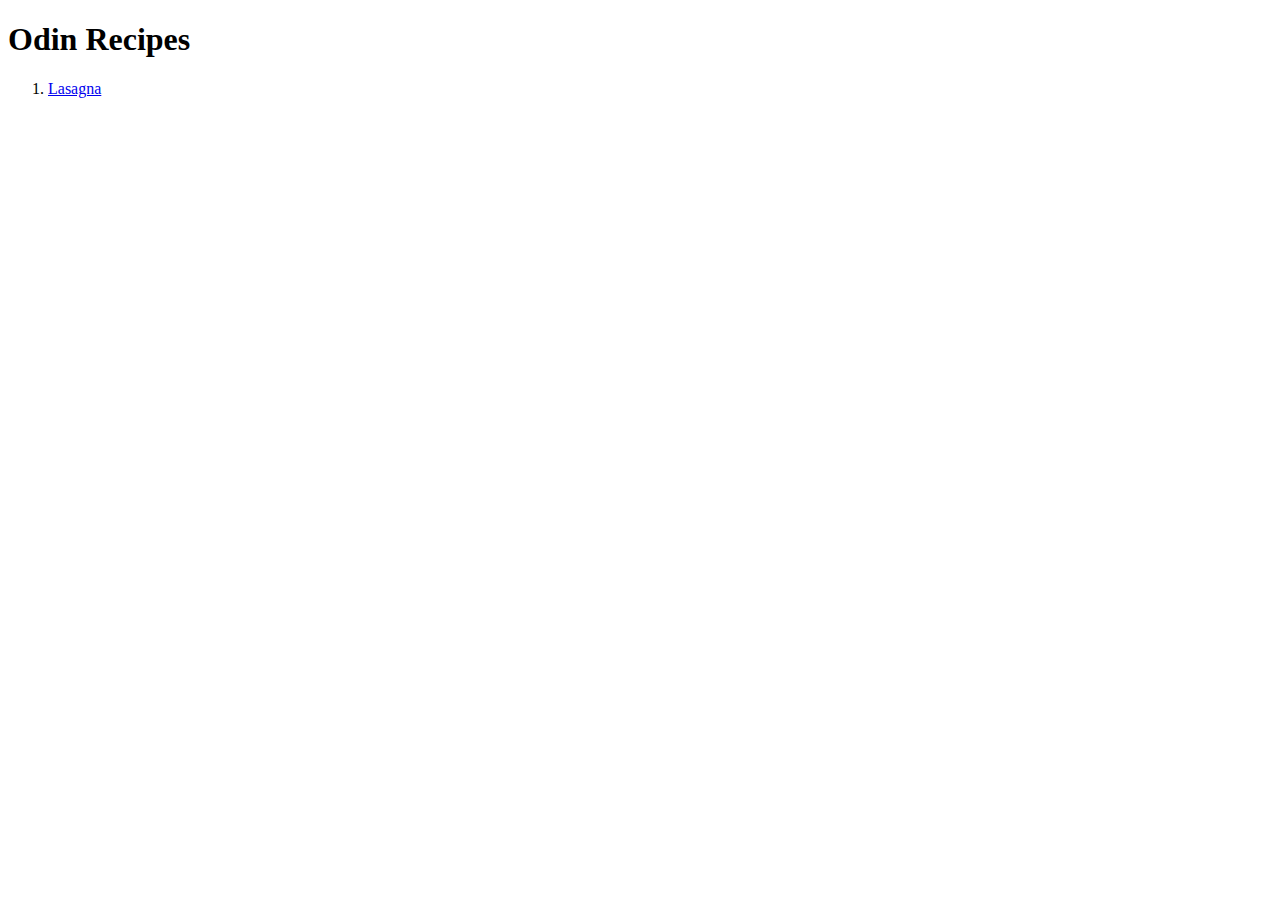
==== index.html @ 0bfbce40 "Base of the site. Added tittle and started the list" ====
<!DOCTYPE html>
<html lang="en">
<head>
    <meta charset="UTF-8">
    <title>Odin Recipes</title>
</head>

<body>
    <h1>Odin Recipes</h1>
    <ol>
        <li><a href="./recipes/lasagna.html" target="_self" rel="noopener noferrer">Lasagna</li>
    </ol>
</body>
</html>
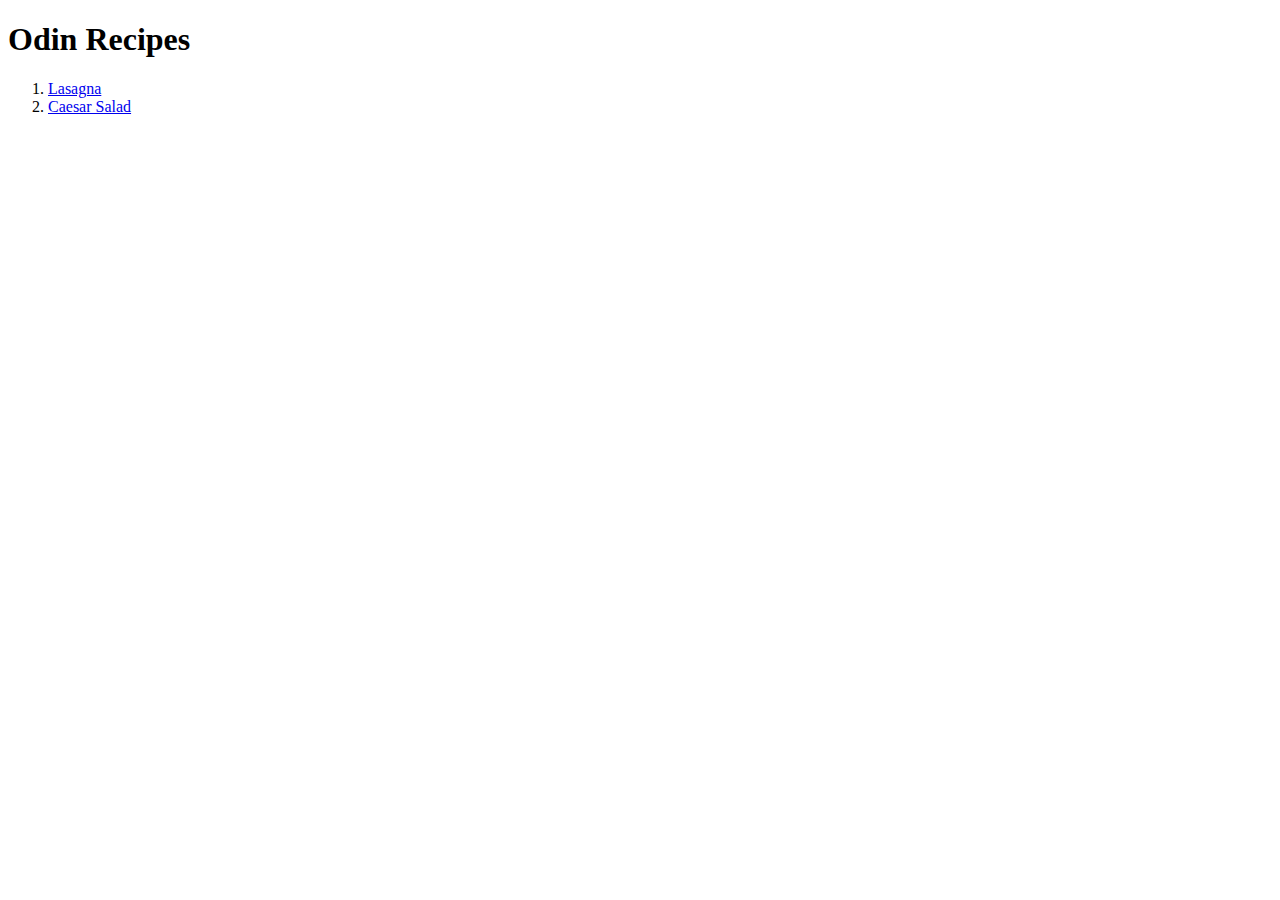
==== commit 84e03375: "Added second recipe" ====
--- a/index.html
+++ b/index.html
@@ -9,6 +9,7 @@
     <h1>Odin Recipes</h1>
     <ol>
         <li><a href="./recipes/lasagna.html" target="_self" rel="noopener noferrer">Lasagna</li>
+        <li><a href="./recipes/caesar.html" target="_self" rel="noopener noferrer">Caesar Salad</li>
     </ol>
 </body>
 </html>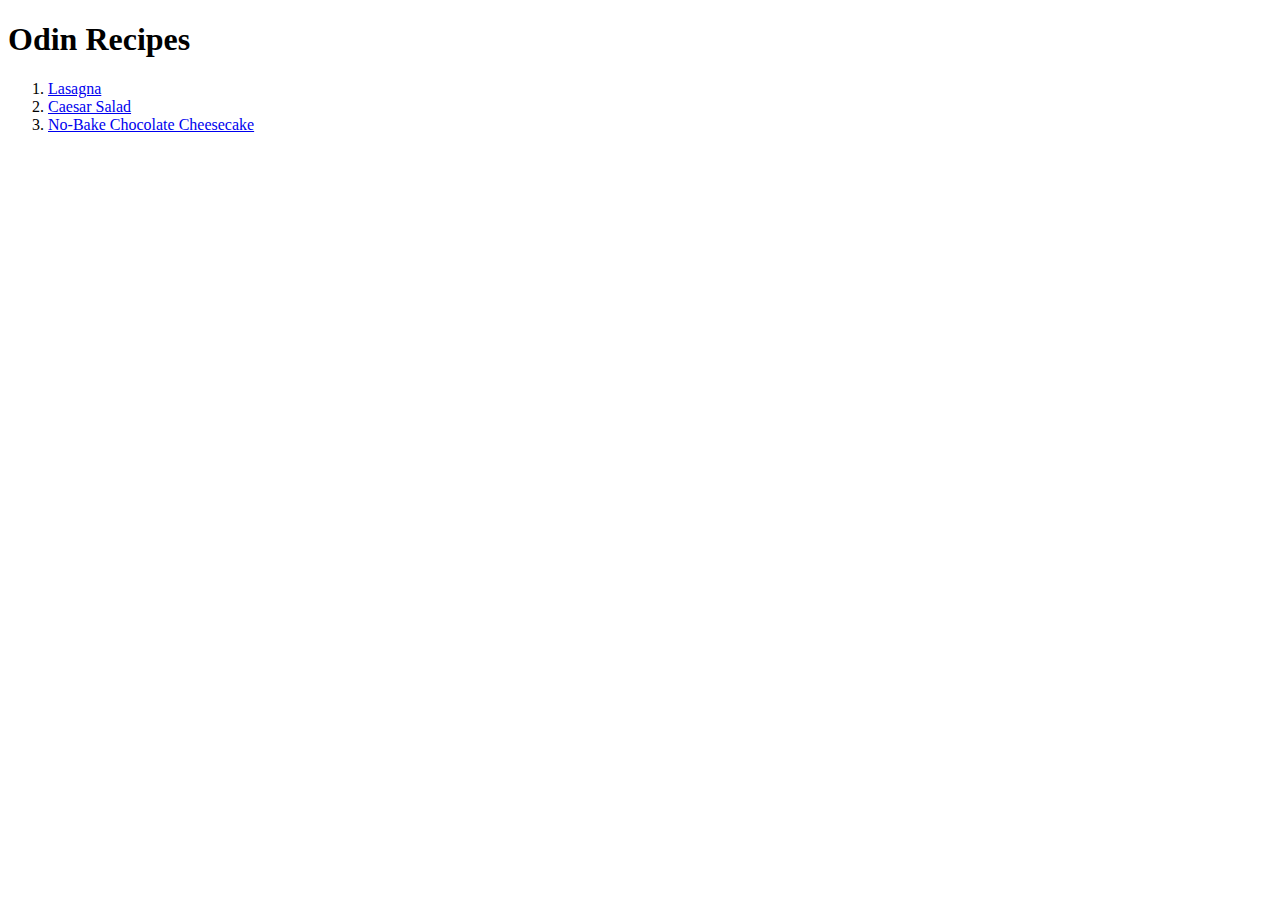
==== commit 1473763d: "Added 3-rd recipe" ====
--- a/index.html
+++ b/index.html
@@ -10,6 +10,7 @@
     <ol>
         <li><a href="./recipes/lasagna.html" target="_self" rel="noopener noferrer">Lasagna</li>
         <li><a href="./recipes/caesar.html" target="_self" rel="noopener noferrer">Caesar Salad</li>
+        <li><a href="./recipes/cheesecake.html" target="_self" rel="noopener noferrer">No-Bake Chocolate Cheesecake</li>
     </ol>
 </body>
 </html>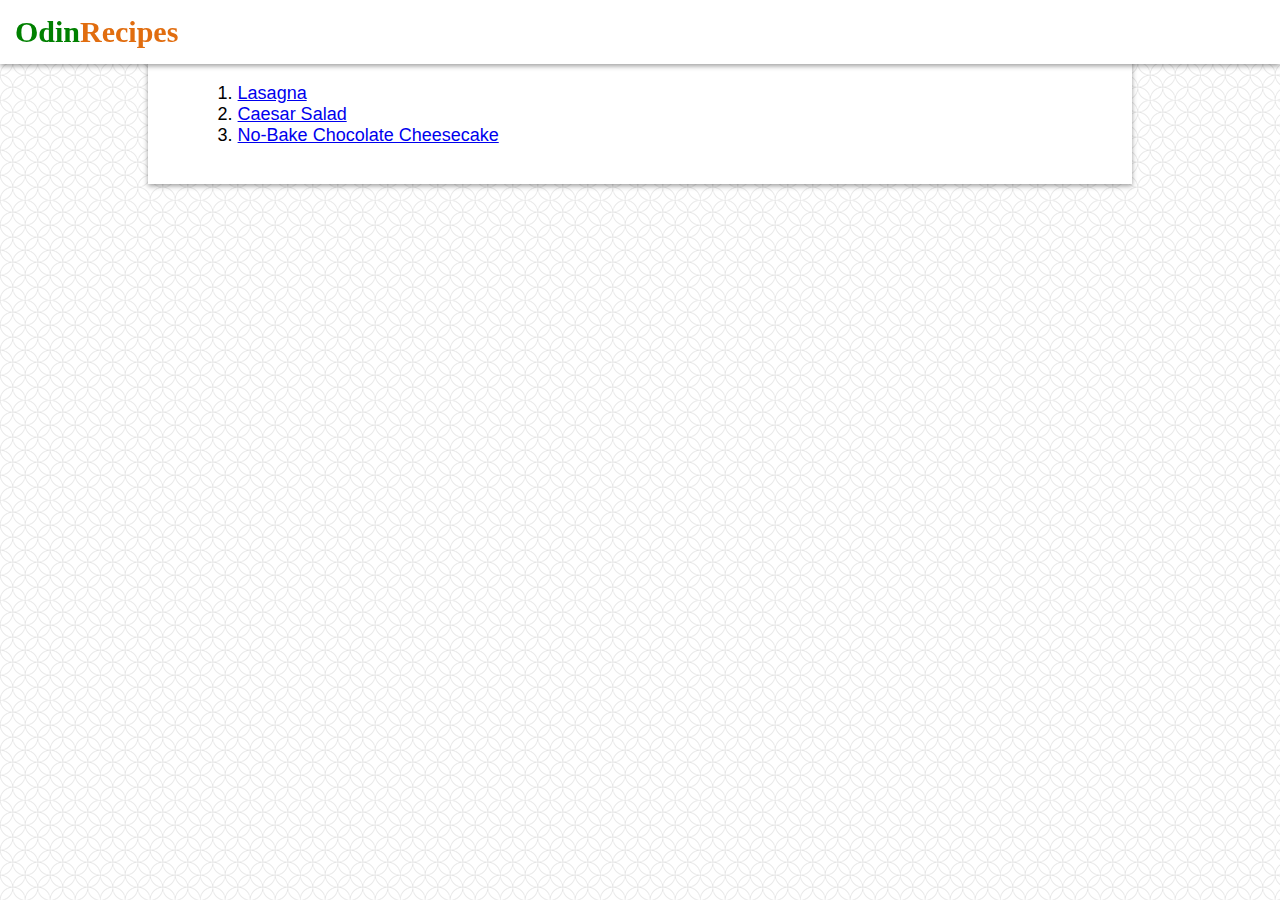
==== commit 39e04a78: "Restructured HTML, added header, container, background image, changed font family, size" ====
--- a/index.html
+++ b/index.html
@@ -3,14 +3,19 @@
 <head>
     <meta charset="UTF-8">
     <title>Odin Recipes</title>
+    <link href="css/styles.css" rel="stylesheet">
 </head>
 
 <body>
-    <h1>Odin Recipes</h1>
+    <header>
+        <span style="color: green; font-weight: 600;">Odin</span> <span style="color: rgb(225, 109, 15); font-weight: 600;">Recipes</span>
+    </header>
+    <div class="container">
     <ol>
         <li><a href="./recipes/lasagna.html" target="_self" rel="noopener noferrer">Lasagna</li>
         <li><a href="./recipes/caesar.html" target="_self" rel="noopener noferrer">Caesar Salad</li>
         <li><a href="./recipes/cheesecake.html" target="_self" rel="noopener noferrer">No-Bake Chocolate Cheesecake</li>
     </ol>
+    </div>
 </body>
 </html>--- a/css/styles.css
+++ b/css/styles.css
@@ -0,0 +1,41 @@
+body {
+    background-image: url(./images-css/spiration-light.png);
+}
+header {
+    background-color: white;
+    box-shadow: 0px 2px 5px rgba(0, 0, 0, 0.384);
+    position: fixed;
+    top: 0;
+    left: 0;
+    right: 0;
+    font-size: 30px;
+    padding: 15px;
+    display: flex;
+}
+.container {
+    padding: 20px 50px;
+    margin-top: 45px;
+    background-color: white;
+    width: 70%;
+    margin-left: auto;
+    margin-right: auto;
+    box-shadow: 0px 2px 5px rgba(0, 0, 0, 0.384);
+    font-family: Arial, Helvetica, sans-serif;
+}
+p, ul, ol, li {
+    font-size: 18px;
+}
+h3 {
+    font-size: 25px;
+}
+h1 {
+    font-size: 40px;
+}
+ul {
+    list-style: square;
+}
+.main-img {
+    height: 300px;
+    width: auto;
+    margin-bottom: 0px;
+}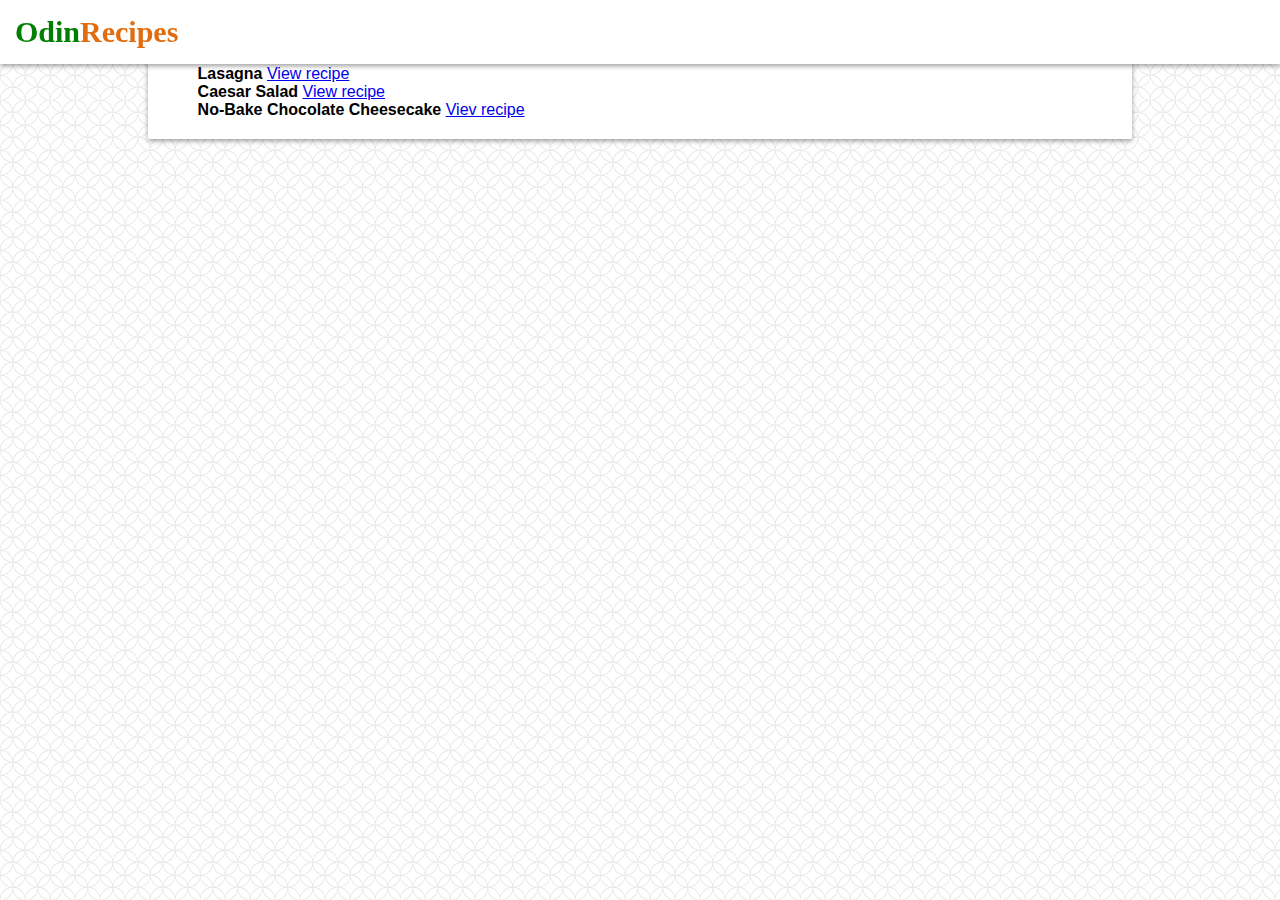
==== commit f2c6db8f: "Made recipe cards with buttons" ====
--- a/index.html
+++ b/index.html
@@ -11,11 +11,25 @@
         <span style="color: green; font-weight: 600;">Odin</span> <span style="color: rgb(225, 109, 15); font-weight: 600;">Recipes</span>
     </header>
     <div class="container">
-    <ol>
-        <li><a href="./recipes/lasagna.html" target="_self" rel="noopener noferrer">Lasagna</li>
-        <li><a href="./recipes/caesar.html" target="_self" rel="noopener noferrer">Caesar Salad</li>
-        <li><a href="./recipes/cheesecake.html" target="_self" rel="noopener noferrer">No-Bake Chocolate Cheesecake</li>
-    </ol>
+        <div class="recipe-card-border">
+            <div class="recipe-card">
+              <strong>Lasagna</strong>
+              <a class="viev-button" href="./recipes/lasagna.html" target="_self" rel="noopener noferrer">View recipe</a>
+            </div>
+          </div>
+          
+          <div class="recipe-card-border">
+            <div class="recipe-card">
+                <strong>Caesar Salad</strong>
+            <a class="viev-button" href="./recipes/caesar.html" target="_self" rel="noopener noferrer">View recipe</a>
+            </div>
+            </div>
+        <div class="recipe-card-border">
+            <div class="recipe-card">
+                <strong>No-Bake Chocolate Cheesecake</strong>
+            <a class="viev-button" href="./recipes/cheesecake.html" target="_self" rel="noopener noferrer">Viev recipe</a>
+        </div>
+    </div>
     </div>
 </body>
 </html>--- a/css/styles.css
+++ b/css/styles.css
@@ -22,8 +22,11 @@
     box-shadow: 0px 2px 5px rgba(0, 0, 0, 0.384);
     font-family: Arial, Helvetica, sans-serif;
 }
-p, ul, ol, li {
+.container p, ul, ol, li {
     font-size: 18px;
+}
+.recipe{
+    max-width: 60%;
 }
 h3 {
     font-size: 25px;
@@ -38,4 +41,23 @@
     height: 300px;
     width: auto;
     margin-bottom: 0px;
+}
+.brief-info {
+    list-style: none;
+    display: flex;
+    padding: 0;
+    width: 300px;
+    margin-top: 0px;
+    box-sizing: border-box;
+    background-color: bisque;
+    padding: 10px 5px;
+    justify-content: center;
+}
+.brief-info li {
+    font-size: auto;
+    padding: 0px 5px;
+    margin: 5px 15px;
+}
+.brief-info p {
+    margin: 0px;
 }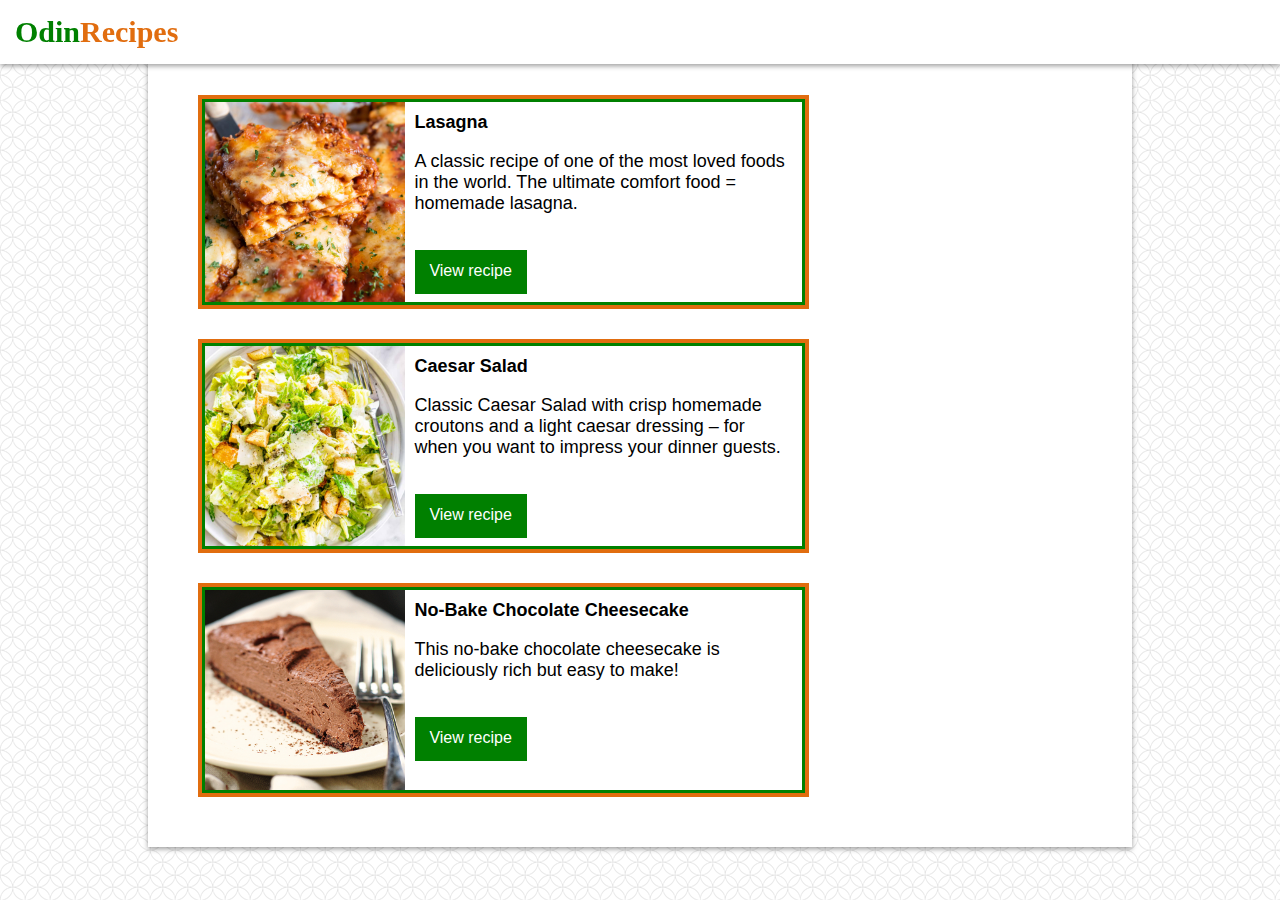
==== commit a9e147f4: "Made recipe cards on the main page" ====
--- a/index.html
+++ b/index.html
@@ -13,23 +13,43 @@
     <div class="container">
         <div class="recipe-card-border">
             <div class="recipe-card">
-              <strong>Lasagna</strong>
-              <a class="viev-button" href="./recipes/lasagna.html" target="_self" rel="noopener noferrer">View recipe</a>
+                <img class="recipe-card-img" src="./images/lasagna.jpg" alt="Lasagna picture">
+                <div class="recipe-card-content">
+                  <div class="recipe-card-text">
+                    <p><strong>Lasagna</strong></p>
+                    <p>A classic recipe of one of the most loved foods in the world. 
+                    The ultimate comfort food = homemade lasagna.</p>
+                  </div>
+                  <p><a class="view-button" href="./recipes/lasagna.html" target="_self" rel="noopener noferrer">View recipe</a></p>
+                </div>
             </div>
-          </div>
-          
-          <div class="recipe-card-border">
-            <div class="recipe-card">
-                <strong>Caesar Salad</strong>
-            <a class="viev-button" href="./recipes/caesar.html" target="_self" rel="noopener noferrer">View recipe</a>
-            </div>
-            </div>
+        </div>
         <div class="recipe-card-border">
             <div class="recipe-card">
-                <strong>No-Bake Chocolate Cheesecake</strong>
-            <a class="viev-button" href="./recipes/cheesecake.html" target="_self" rel="noopener noferrer">Viev recipe</a>
+                <img class="recipe-card-img" src="./images/caesar.jpg" alt="Lasagna picture">
+                <div class="recipe-card-content">
+                  <div class="recipe-card-text">
+                    <p><strong>Caesar Salad</strong></p>
+                    <p>Classic Caesar Salad with crisp homemade croutons and a light caesar dressing 
+                        – for when you want to impress your dinner guests.</p>
+                  </div>
+                  <p><a class="view-button" href="./recipes/caesar.html" target="_self" rel="noopener noferrer">View recipe</a></p>
+                </div>
+            </div>
         </div>
-    </div>
+        <div class="recipe-card-border">
+            <div class="recipe-card">
+                <img class="recipe-card-img" src="./images/chocolate-cheesecake.jpg" alt="Lasagna picture">
+                <div class="recipe-card-content">
+                  <div class="recipe-card-text">
+                    <p><strong>No-Bake Chocolate Cheesecake</strong></p>
+                    <p>This no-bake 
+                       chocolate cheesecake is deliciously rich but easy to make!</p>
+                  </div>
+                  <p><a class="view-button" href="./recipes/cheesecake.html" target="_self" rel="noopener noferrer">View recipe</a></p>
+                </div>
+            </div>
+        </div>
     </div>
 </body>
 </html>--- a/css/styles.css
+++ b/css/styles.css
@@ -39,8 +39,10 @@
 }
 .main-img {
     height: 300px;
-    width: auto;
+    width: 300px;
     margin-bottom: 0px;
+    object-fit: cover; /* Обрізаємо і зберігаємо пропорції */
+    overflow: hidden; /* Ховаємо зайвий вміст, що виходить за межі */
 }
 .brief-info {
     list-style: none;
@@ -60,4 +62,51 @@
 }
 .brief-info p {
     margin: 0px;
+}
+.recipe-card-border{
+    margin: 30px 0px;
+    border: 4px solid rgb(225, 109, 15);
+    max-height: 207px;
+    max-width: 603px;
+}
+.recipe-card {
+    border: 3px solid green;
+    display: flex;
+    flex: 1 1 auto;
+    flex-flow: row;
+    max-height: 200px;
+    max-width: 600px;
+    overflow: hidden;
+}
+.view-button {
+    padding: 12px 6px;
+    border: 0px;
+    background-color: green;
+    color: white;
+    text-align: center;
+    text-decoration: none;
+    font-size: 16px;
+    transition-duration: 0.3s;
+    cursor: pointer;
+    display: block;
+    height: 20px;
+    width: 100px;
+}
+.view-button:hover {
+    background-color: rgb(225, 109, 15);
+}
+.recipe-card-img {
+    height: 200px;
+    width: 200px;
+    object-fit: cover;
+    overflow: hidden;
+}
+.recipe-card-content {
+    flex: 1;
+    display: flex;
+    flex-flow: column;
+    padding: 10px;
+}
+.recipe-card-text p {
+    margin-top: 0px;
 }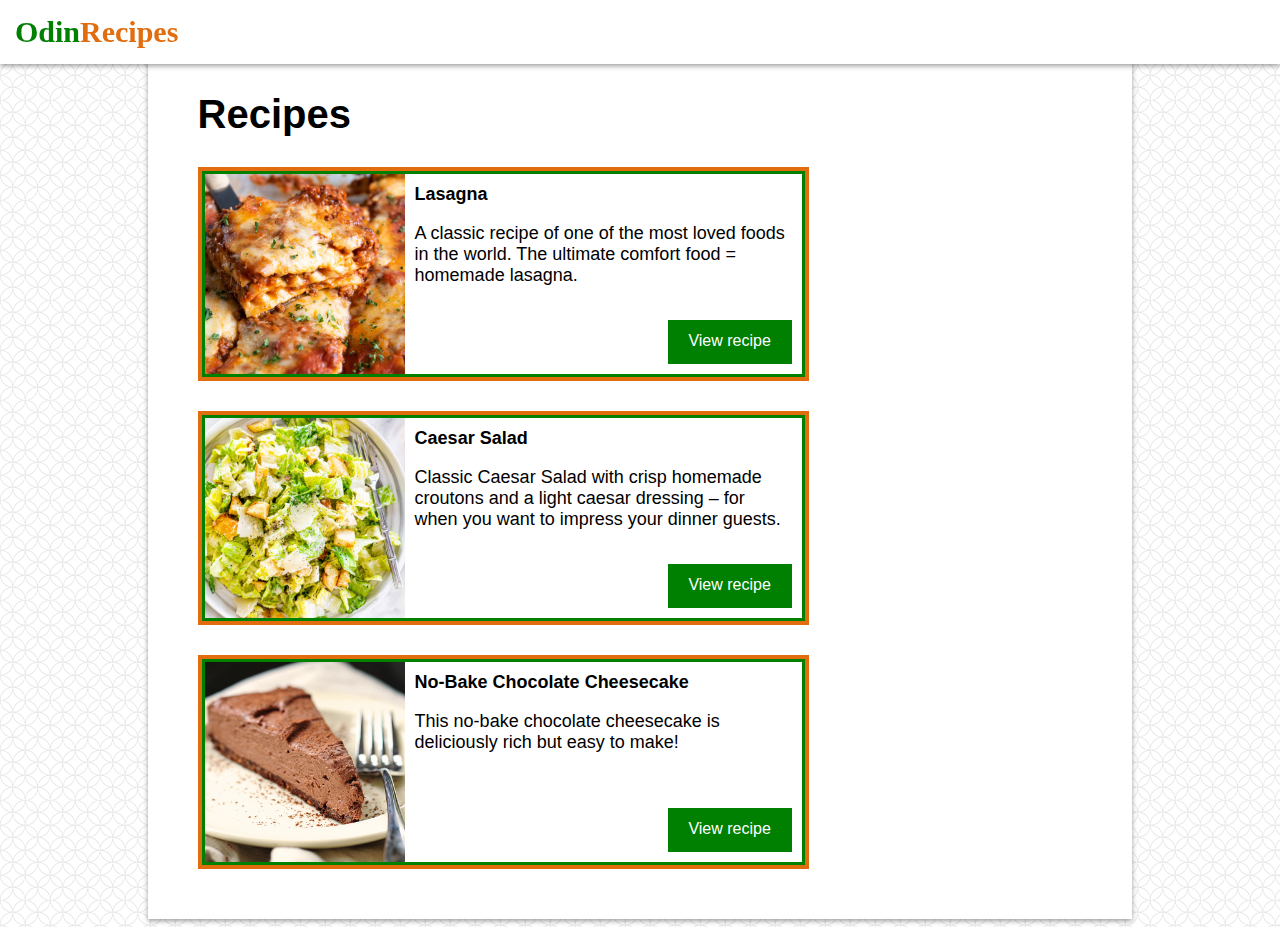
==== commit b7fd91a6: "Changed the buton in recipe cards" ====
--- a/index.html
+++ b/index.html
@@ -11,6 +11,7 @@
         <span style="color: green; font-weight: 600;">Odin</span> <span style="color: rgb(225, 109, 15); font-weight: 600;">Recipes</span>
     </header>
     <div class="container">
+        <h1>Recipes</h1>
         <div class="recipe-card-border">
             <div class="recipe-card">
                 <img class="recipe-card-img" src="./images/lasagna.jpg" alt="Lasagna picture">
@@ -20,7 +21,7 @@
                     <p>A classic recipe of one of the most loved foods in the world. 
                     The ultimate comfort food = homemade lasagna.</p>
                   </div>
-                  <p><a class="view-button" href="./recipes/lasagna.html" target="_self" rel="noopener noferrer">View recipe</a></p>
+                  <a class="view-button" href="./recipes/lasagna.html" target="_self" rel="noopener noferrer">View recipe</a>
                 </div>
             </div>
         </div>
@@ -33,7 +34,7 @@
                     <p>Classic Caesar Salad with crisp homemade croutons and a light caesar dressing 
                         – for when you want to impress your dinner guests.</p>
                   </div>
-                  <p><a class="view-button" href="./recipes/caesar.html" target="_self" rel="noopener noferrer">View recipe</a></p>
+                  <a class="view-button" href="./recipes/caesar.html" target="_self" rel="noopener noferrer">View recipe</a>
                 </div>
             </div>
         </div>
@@ -46,7 +47,7 @@
                     <p>This no-bake 
                        chocolate cheesecake is deliciously rich but easy to make!</p>
                   </div>
-                  <p><a class="view-button" href="./recipes/cheesecake.html" target="_self" rel="noopener noferrer">View recipe</a></p>
+                  <a class="view-button" href="./recipes/cheesecake.html" target="_self" rel="noopener noferrer">View recipe</a>
                 </div>
             </div>
         </div>
--- a/css/styles.css
+++ b/css/styles.css
@@ -72,28 +72,10 @@
 .recipe-card {
     border: 3px solid green;
     display: flex;
-    flex: 1 1 auto;
     flex-flow: row;
     max-height: 200px;
     max-width: 600px;
     overflow: hidden;
-}
-.view-button {
-    padding: 12px 6px;
-    border: 0px;
-    background-color: green;
-    color: white;
-    text-align: center;
-    text-decoration: none;
-    font-size: 16px;
-    transition-duration: 0.3s;
-    cursor: pointer;
-    display: block;
-    height: 20px;
-    width: 100px;
-}
-.view-button:hover {
-    background-color: rgb(225, 109, 15);
 }
 .recipe-card-img {
     height: 200px;
@@ -106,7 +88,28 @@
     display: flex;
     flex-flow: column;
     padding: 10px;
+    justify-content: flex-start;
+}
+.view-button {
+    padding: 12px;
+    border: 0px;
+    background-color: green;
+    color: white;
+    text-align: center;
+    text-decoration: none;
+    font-size: auto;
+    transition-duration: 0.3s;
+    cursor: pointer;
+    height: 20px;
+    width: 100px;
+    align-self: flex-end;
+}
+.view-button:hover {
+    background-color: rgb(225, 109, 15);
 }
 .recipe-card-text p {
-    margin-top: 0px;
+    margin-top: 0;
+}
+.recipe-card-text {
+    flex: 1;
 }